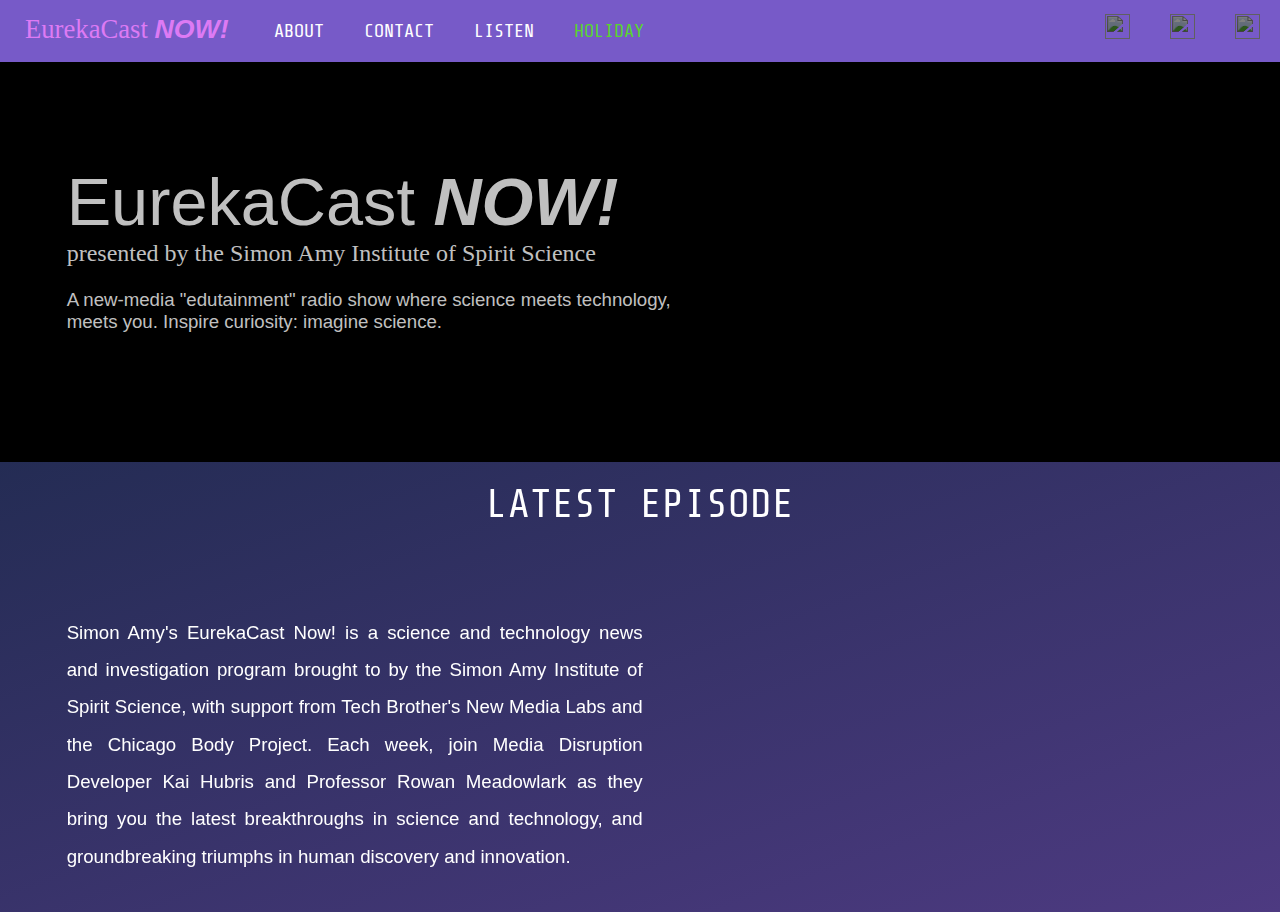
==== eurekacast/index.html @ 94fb7fce "Update index.html" ====
<!DOCTYPE html>
<html>
  <head>
    <link rel="shortcut icon" type="image/png" href="techbrotherschicago.github.io/awcyfm/icons/ecn_icon.png" />
    <link rel="apple-touch-icon" sizes="180x180" href="./apple-touch-icon.png">
    <link rel="icon" type="image/png" sizes="32x32" href="./favicon-32x32.png">
    <link rel="icon" type="image/png" sizes="16x16" href="./favicon-16x16.png">
    <link rel="manifest" href="./site.webmanifest">
    <link rel="preconnect" href="https://fonts.gstatic.com">
    <link href="https://fonts.googleapis.com/css2?family=Bebas+Neue&display=swap" rel="stylesheet">
    <link href="https://fonts.googleapis.com/css2?family=Share+Tech&family=Share+Tech+Mono&display=swap" rel="stylesheet"> 
    <link href="style.css" rel="stylesheet" type="text/css">
    <meta property="og:image" content="http://www.awcyfm.com/eurekacast/ecn_icon.png"/>
    <meta property="og:description" content="Where science meets technology, meets you. Inspire curiosity: imagine science." />
    <meta property="og:url"content="http://www.awcyfm.com/eurekacast/" />
    <meta property="og:title" content="EurekaCast NOW!" />
    <meta name="viewport" content="width=device-width,initial-scale=1.0">
    <meta property="twitter:card" content="summary_large_image" />
    <meta property="twitter:title" content="EurekaCast NOW!" />
    <meta name="twitter:description" content="Where science meets technology, meets you. Inspire curiosity: imagine science.">
    <meta property="twitter:site" content="@eurekacast" />
    <meta property="twitter:image" content="http://www.awcyfm.com/eurekacast/ecn_icon.png" />
    <title>ECN! Home</title>
  </head>
<body>
    <ul class="topnav">
        <li class="logo"><a href="./">EurekaCast <b><i>NOW!</i></b></a></li>
       <li class="left"><a class="tab"href="./about/">about</a></li>
     <li class="left"><a class="tab" href="./contact/">contact</a></li>
 <li class="left"><a class="tab" href="./listen/">listen</a></li>
 <li class="hol"><a class="hol" href="https://www.awcyfm.com/holiday2021/">Holiday</a></li>
       <li class="right"><a href="https://twitter.com/awcyfm"><img class="icon" src="https://cdn2.iconfinder.com/data/icons/social-media-2285/512/1_Twitter2_colored_svg-128.png"></img></a><a href="https://facebook.com/awcyfm"><img class="icon" src="https://cdn2.iconfinder.com/data/icons/social-media-2285/512/1_Facebook_colored_svg_copy-512.png"></img></a><a href="https://instagram.com/eurekacast"><img class="icon" src="https://cdn2.iconfinder.com/data/icons/social-media-2285/512/1_Instagram_colored_svg_1-512.png"></img></a>
 </li>
   </ul>

  <div class="head_wrapper">
     <div class="message">0
       <p class="logo"><a href=".\">EurekaCast <b><i>NOW!</i></b></a></p><p class="saiss_logo">presented by the Simon Amy Institute of Spirit Science</p><br><p class="desc">A new-media "edutainment" radio show where science meets technology, meets you. Inspire curiosity: imagine science.</p>
  </div>
   <div class="img_wrapper"> <img class="bulb" src="https://images.unsplash.com/photo-1448745799564-e2c1ed534c94?ixlib=rb-1.2.1&auto=format&fit=crop&w=750&q=80"></img>
    </div>
</div>
<div class="second">
  <p class="body_header" style="font-size:30pt;">Latest Episode</p>
 <div class="second_text"> <p class="show_d">Simon Amy's EurekaCast Now! is a science and technology news and investigation program brought to by the Simon Amy Institute of Spirit Science, with support from Tech Brother's New Media Labs and the Chicago Body Project. Each week, join Media Disruption Developer Kai Hubris and Professor Rowan Meadowlark as they bring you the latest breakthroughs in science and technology, and groundbreaking triumphs in human discovery and innovation.</p> </div>
<iframe src="https://open.spotify.com/embed-podcast/show/0jh31BMrHBLrSnvYiylyqJ" width="500" height="232" frameborder="0" allowtransparency="true" allow="encrypted-media"></iframe>
  </div>
</body>
</html>
---- eurekacast/style.css ----
* {
    font-size: 14pt;
    font-family: 'Trebuchet MS', sans-serif;
    margin: 0;
}

ul.topnav {
  list-style-type: none;
  margin: 0;
  padding: 0;
  overflow: hidden;
  background: #775AC8;
}

ul.topnav li.left a.tab {
  font-family: Share Tech Mono;
  display: block;
  color: white;
  text-align: center;
  padding: 20px 20px;
  text-decoration:none;
  text-transform: uppercase;
}

ul.topnav li.hol a {
  font-family: Share Tech Mono;
  display: block;
  color:  #59D430;
  text-align: center;
  padding: 20px 20px;
  text-decoration:none;
  text-transform: uppercase;
}

ul.topnav li.right a {
  display: inline-block;
  padding: 14px 20px;
  text-decoration: none;
}

ul.topnav li.logo a{
  font-size: 20pt;
  display: inline-block;
  color: silver;
  text-align: center;
  text-decoration:none;
  padding: 14px 25px;
  font-family: 'Trebuchet MS', san-serif;
}

ul.topnav li.logo a b i{font-size: 20pt; font-style: 'Trebuchet MS', san-serif;}

img.icon {
  height: 25px;
  width: 25px;
  filter:brightness(0.5);
}
ul.topnav li a.hol:hover:not(.active) {color: #DD7AF4;}
ul.topnav li.left a:hover:not(.active) {color: silver;}

ul.topnav li.logo a:hover:not(.active) {color: #DD7AF4}

ul.topnav li a img.icon:hover:not(.active) {filter: brightness(1);}

ul.topnav a.active {background-color: #929292;}

ul.topnav li.right{float: right; margin:auto;}

ul.topnav li.left {float: left;}

ul.topnav li.logo {float: left; }

ul.topnav li.hol {float: left; }

div.head_wrapper {
  margin: 0pt;
  padding: 0;
  overflow: auto;
  background: black;
  
}



div.message {
  float: left;
  padding: 50pt;
  width: 50%;
}

p.logo a {
  font-size: 50pt;
  display: inline-block;
  color: silver;
  text-align: center;
  text-decoration:none;
  font-style: Noto Sans, sans-serif;
  margin-top:10pt;
}

p.logo a b i{font-size: 50pt; font-style: Noto Sans, sans-serif;}


.message .tb_logo {
  font-size: 18pt;}


.tb_logo {
  color: silver;
  font-family:'Share Tech Mono', 'Gill Sans', 'Gill Sans MT', Calibri, 'Trebuchet MS', sans-serif;
  text-decoration: none;
}

.message .saiss_logo {
  font-size: 18pt;}


.saiss_logo {
  color: silver;
  font-family: Copperplate, Papyrus, fantasy;
  text-decoration: none;
}

.desc {
  color:silver;
}

div.img_wrapper {
    width: 300pt;
    height: 300pt;
    float: none;
    margin: auto;
    overflow: hidden;
}

img.bulb {
  margin: -10px 0px 0px -180px;
}

.second {
  background: linear-gradient(to bottom right, #242c54, #4D3A81);
  overflow: auto;
}

p.body_header{
  font-family: Share Tech Mono;
  display: block;
  color: white;
  text-align: center;
  padding: 20px 20px;
  text-decoration:none;
  text-transform: uppercase;
}

.second_text {
  width: 45%;
  display: inline-block;
  margin-left:50pt;
  margin-top:50pt;
}

.second_text .show_d {
  color:white;
  line-height:200%;
  text-align: justify;
  margin: 0;
}
p.show_d a.tb_logo {
  font-size: 15pt;
}

p.show_d a.saiss_logo {
  font-size: 15pt;
}

.second iframe {
  float: right;
  margin: 50pt;
}

@media only screen and (max-width: 1200px) {
  div.message{float: none; text-align: center; display: block; padding: 0; width:inherit;}
  div.head_wrapper {overflow: hidden; display:block;}
    .img_wrapper {float: none; padding: 0pt;}
  div.second {overflow: hidden; display:block;}
  div.second_text {padding:10pt; width:inherit; display:block; float:none; margin-left:0; margin-top:0;}
  div.second iframe {width:inherit; display:block; margin-left:auto; margin-right:auto; margin-top:10pt; margin-bottom:30pt; float:none;}
}
@media only screen and (max-width: 900px) {
 .desc {font-size:12pt;} 
  ul.topnav li.left {float: none;}
  ul.topnav li.right {float: none; text-align:center;}
  ul.topnav li.logo {float: none; text-align:center;}
  p.logo {font-size:38pt;}
  div.message{float: none; text-align: center; display: block; padding: 0; width:inherit;}
  div.head_wrapper {overflow: hidden; display:block;}
    .img_wrapper {float: none; padding: 0pt;}
  div.second {overflow: hidden; display:block;}
  div.second_text {padding:10pt; width:inherit; display:block; float:none; margin-left:0; margin-top:0;}
  div.second iframe {width:inherit; display:block; margin-left:auto; margin-right:auto; margin-top:10pt; margin-bottom:30pt; float:none;}
  ul.topnav li.hol {float: none; text-align:center;}

}
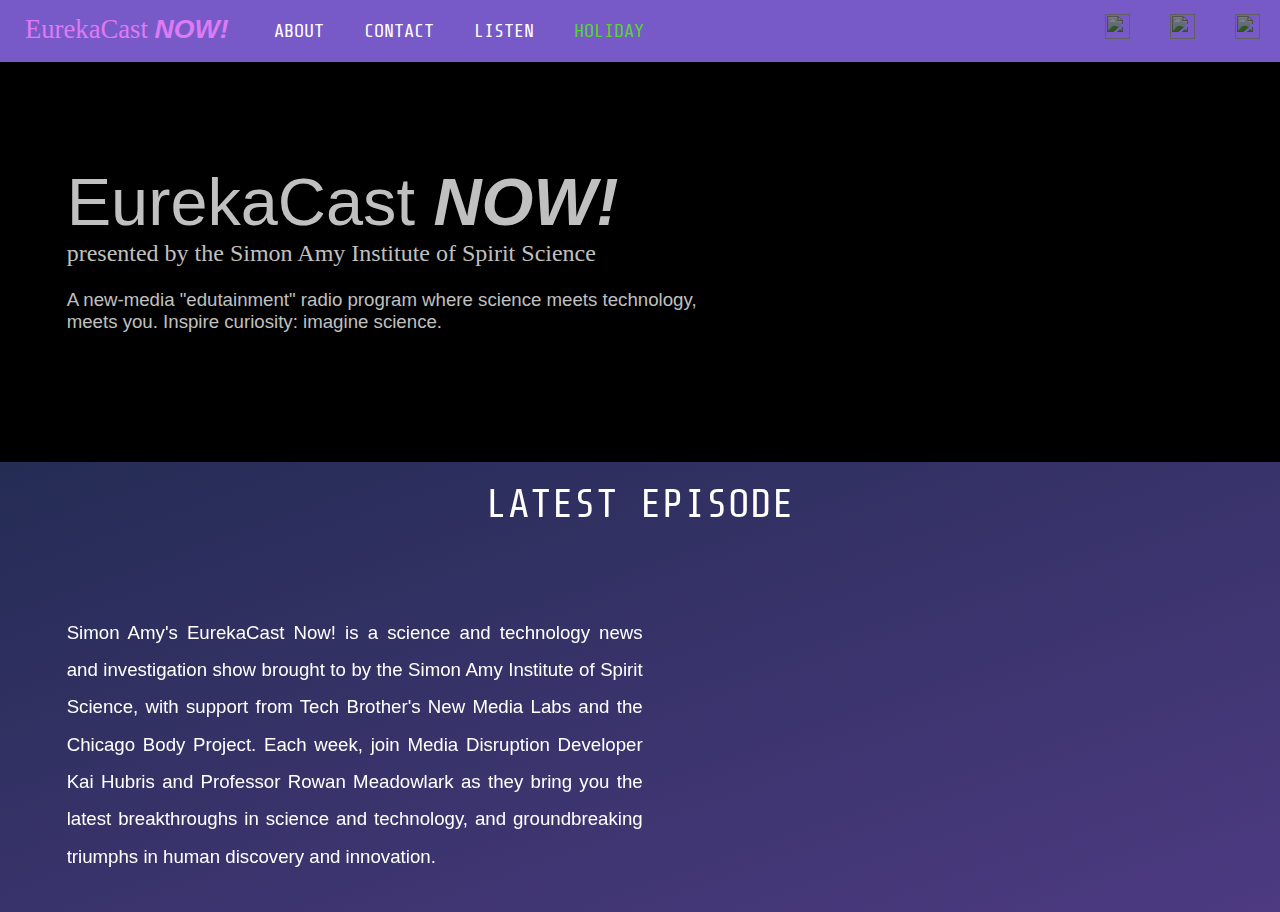
==== commit 630f787a: "Update index.html" ====
--- a/eurekacast/index.html
+++ b/eurekacast/index.html
@@ -35,14 +35,14 @@
 
   <div class="head_wrapper">
      <div class="message">0
-       <p class="logo"><a href=".\">EurekaCast <b><i>NOW!</i></b></a></p><p class="saiss_logo">presented by the Simon Amy Institute of Spirit Science</p><br><p class="desc">A new-media "edutainment" radio show where science meets technology, meets you. Inspire curiosity: imagine science.</p>
+       <p class="logo"><a href=".\">EurekaCast <b><i>NOW!</i></b></a></p><p class="saiss_logo">presented by the Simon Amy Institute of Spirit Science</p><br><p class="desc">A new-media "edutainment" radio program where science meets technology, meets you. Inspire curiosity: imagine science.</p>
   </div>
    <div class="img_wrapper"> <img class="bulb" src="https://images.unsplash.com/photo-1448745799564-e2c1ed534c94?ixlib=rb-1.2.1&auto=format&fit=crop&w=750&q=80"></img>
     </div>
 </div>
 <div class="second">
   <p class="body_header" style="font-size:30pt;">Latest Episode</p>
- <div class="second_text"> <p class="show_d">Simon Amy's EurekaCast Now! is a science and technology news and investigation program brought to by the Simon Amy Institute of Spirit Science, with support from Tech Brother's New Media Labs and the Chicago Body Project. Each week, join Media Disruption Developer Kai Hubris and Professor Rowan Meadowlark as they bring you the latest breakthroughs in science and technology, and groundbreaking triumphs in human discovery and innovation.</p> </div>
+ <div class="second_text"> <p class="show_d">Simon Amy's EurekaCast Now! is a science and technology news and investigation show brought to by the Simon Amy Institute of Spirit Science, with support from Tech Brother's New Media Labs and the Chicago Body Project. Each week, join Media Disruption Developer Kai Hubris and Professor Rowan Meadowlark as they bring you the latest breakthroughs in science and technology, and groundbreaking triumphs in human discovery and innovation.</p> </div>
 <iframe src="https://open.spotify.com/embed-podcast/show/0jh31BMrHBLrSnvYiylyqJ" width="500" height="232" frameborder="0" allowtransparency="true" allow="encrypted-media"></iframe>
   </div>
 </body>
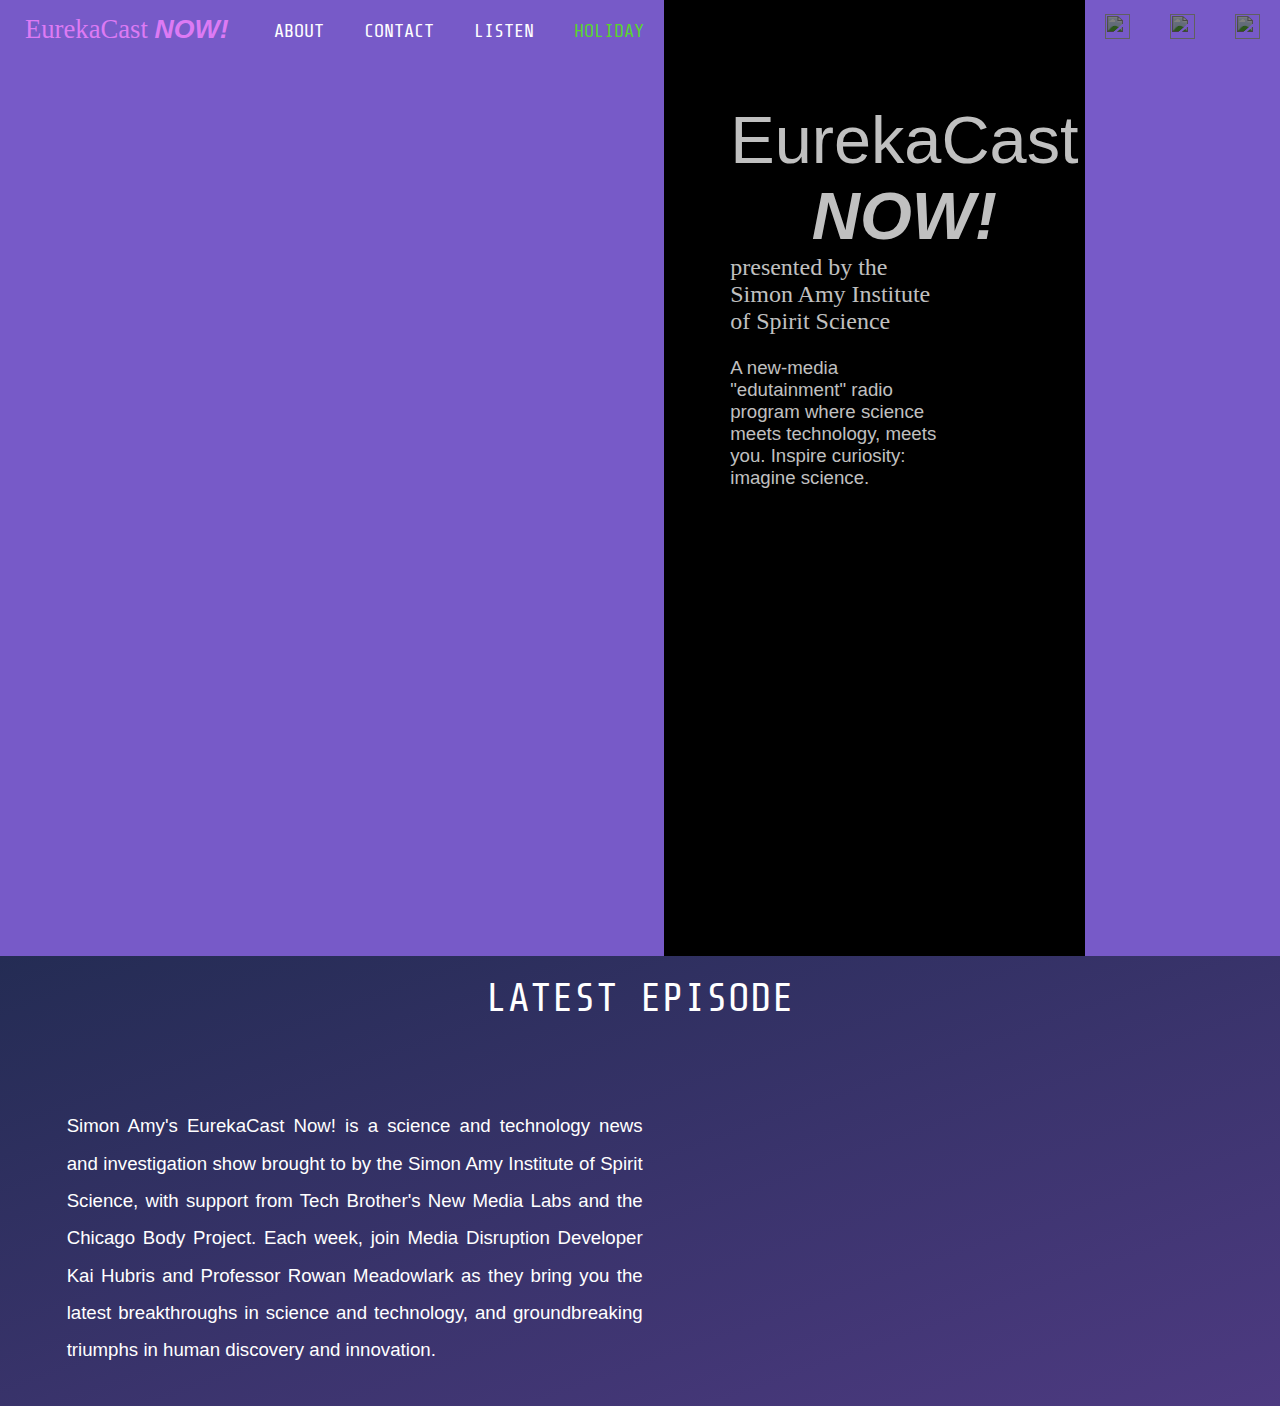
==== commit 42ccc524: "updates" ====
--- a/eurekacast/index.html
+++ b/eurekacast/index.html
@@ -23,15 +23,14 @@
     <title>ECN! Home</title>
   </head>
 <body>
-    <ul class="topnav">
-        <li class="logo"><a href="./">EurekaCast <b><i>NOW!</i></b></a></li>
-       <li class="left"><a class="tab"href="./about/">about</a></li>
-     <li class="left"><a class="tab" href="./contact/">contact</a></li>
- <li class="left"><a class="tab" href="./listen/">listen</a></li>
- <li class="hol"><a class="hol" href="https://www.awcyfm.com/holiday2021/">Holiday</a></li>
-       <li class="right"><a href="https://twitter.com/awcyfm"><img class="icon" src="https://cdn2.iconfinder.com/data/icons/social-media-2285/512/1_Twitter2_colored_svg-128.png"></img></a><a href="https://facebook.com/awcyfm"><img class="icon" src="https://cdn2.iconfinder.com/data/icons/social-media-2285/512/1_Facebook_colored_svg_copy-512.png"></img></a><a href="https://instagram.com/eurekacast"><img class="icon" src="https://cdn2.iconfinder.com/data/icons/social-media-2285/512/1_Instagram_colored_svg_1-512.png"></img></a>
- </li>
-   </ul>
+  <ul class="topnav">
+    <li class="logo"><a href="https://www.awcyfm.com/eurekacast/">EurekaCast <b><i>NOW!</i></b></a></li>
+    <li class="left"><a class="tab"href="https://www.awcyfm.com/eurekacast/about/">about</a></li>
+    <li class="left"><a class="tab" href="https://www.awcyfm.com/eurekacast/contact/">contact</a></li>
+    <li class="left"><a class="tab" href="https://www.awcyfm.com/eurekacast/listen/">listen</a></li>
+    <li class="hol"><a class="hol" href="https://www.awcyfm.com/holiday2021/">Holiday</a></li>
+    <li class="right"><a href="https://twitter.com/eurekacast"><img class="icon" src="https://cdn2.iconfinder.com/data/icons/social-media-2285/512/1_Twitter2_colored_svg-128.png"></img></a><a href="https://facebook.com/awcyfm"><img class="icon" src="https://cdn2.iconfinder.com/data/icons/social-media-2285/512/1_Facebook_colored_svg_copy-512.png"></img></a><a href="https://instagram.com/eurekacast"><img class="icon" src="https://cdn2.iconfinder.com/data/icons/social-media-2285/512/1_Instagram_colored_svg_1-512.png"></img></a>
+    </li>
 
   <div class="head_wrapper">
      <div class="message">0
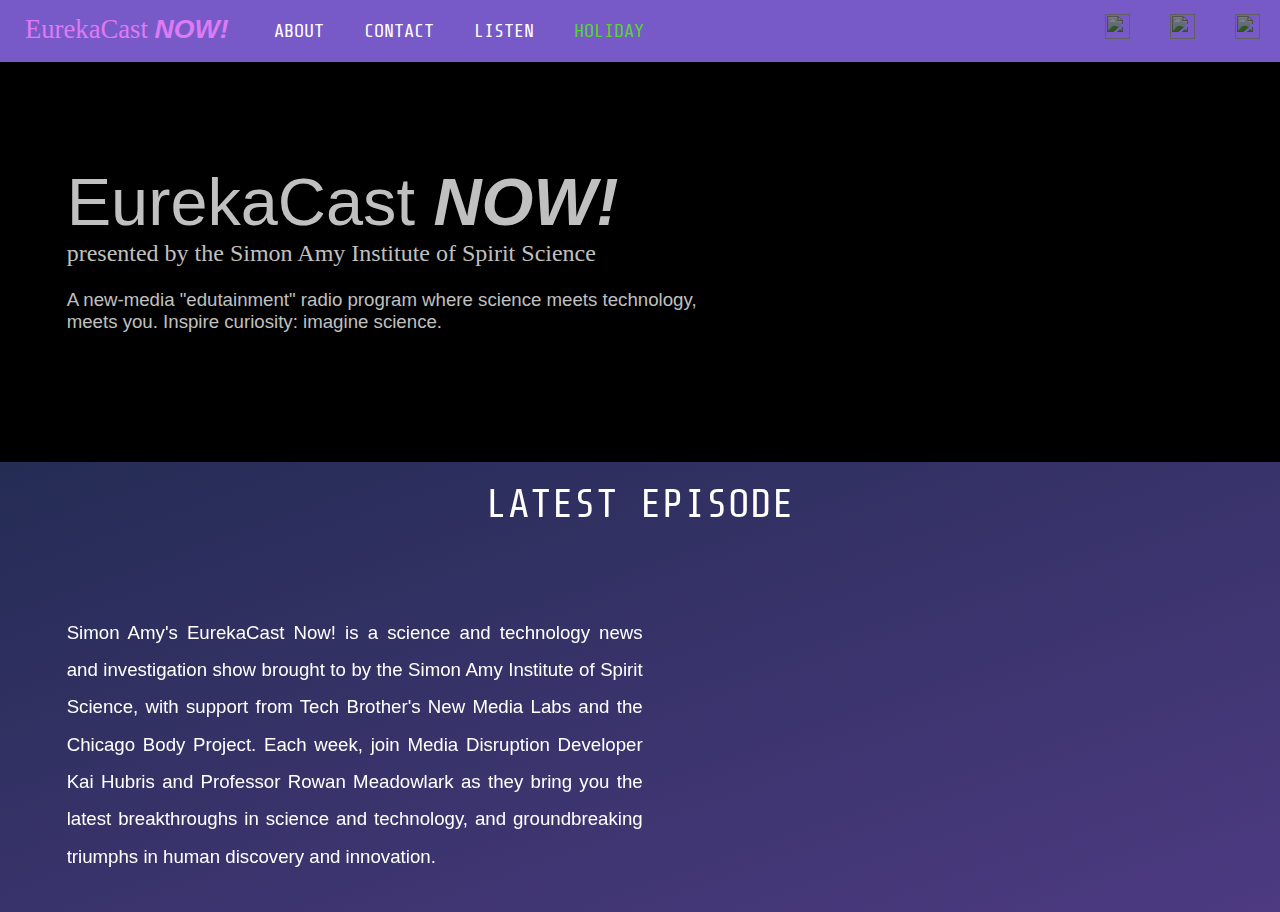
==== commit f897556f: "Update index.html" ====
--- a/eurekacast/index.html
+++ b/eurekacast/index.html
@@ -23,14 +23,15 @@
     <title>ECN! Home</title>
   </head>
 <body>
-  <ul class="topnav">
-    <li class="logo"><a href="https://www.awcyfm.com/eurekacast/">EurekaCast <b><i>NOW!</i></b></a></li>
-    <li class="left"><a class="tab"href="https://www.awcyfm.com/eurekacast/about/">about</a></li>
-    <li class="left"><a class="tab" href="https://www.awcyfm.com/eurekacast/contact/">contact</a></li>
-    <li class="left"><a class="tab" href="https://www.awcyfm.com/eurekacast/listen/">listen</a></li>
-    <li class="hol"><a class="hol" href="https://www.awcyfm.com/holiday2021/">Holiday</a></li>
-    <li class="right"><a href="https://twitter.com/eurekacast"><img class="icon" src="https://cdn2.iconfinder.com/data/icons/social-media-2285/512/1_Twitter2_colored_svg-128.png"></img></a><a href="https://facebook.com/awcyfm"><img class="icon" src="https://cdn2.iconfinder.com/data/icons/social-media-2285/512/1_Facebook_colored_svg_copy-512.png"></img></a><a href="https://instagram.com/eurekacast"><img class="icon" src="https://cdn2.iconfinder.com/data/icons/social-media-2285/512/1_Instagram_colored_svg_1-512.png"></img></a>
-    </li>
+    <ul class="topnav">
+        <li class="logo"><a href="./">EurekaCast <b><i>NOW!</i></b></a></li>
+       <li class="left"><a class="tab"href="./about/">about</a></li>
+     <li class="left"><a class="tab" href="./contact/">contact</a></li>
+ <li class="left"><a class="tab" href="./listen/">listen</a></li>
+ <li class="hol"><a class="hol" href="https://www.awcyfm.com/holiday2021/">Holiday</a></li>
+       <li class="right"><a href="https://twitter.com/eurekacast"><img class="icon" src="https://cdn2.iconfinder.com/data/icons/social-media-2285/512/1_Twitter2_colored_svg-128.png"></img></a><a href="https://facebook.com/awcyfm"><img class="icon" src="https://cdn2.iconfinder.com/data/icons/social-media-2285/512/1_Facebook_colored_svg_copy-512.png"></img></a><a href="https://instagram.com/eurekacast"><img class="icon" src="https://cdn2.iconfinder.com/data/icons/social-media-2285/512/1_Instagram_colored_svg_1-512.png"></img></a>
+ </li>
+   </ul>
 
   <div class="head_wrapper">
      <div class="message">0
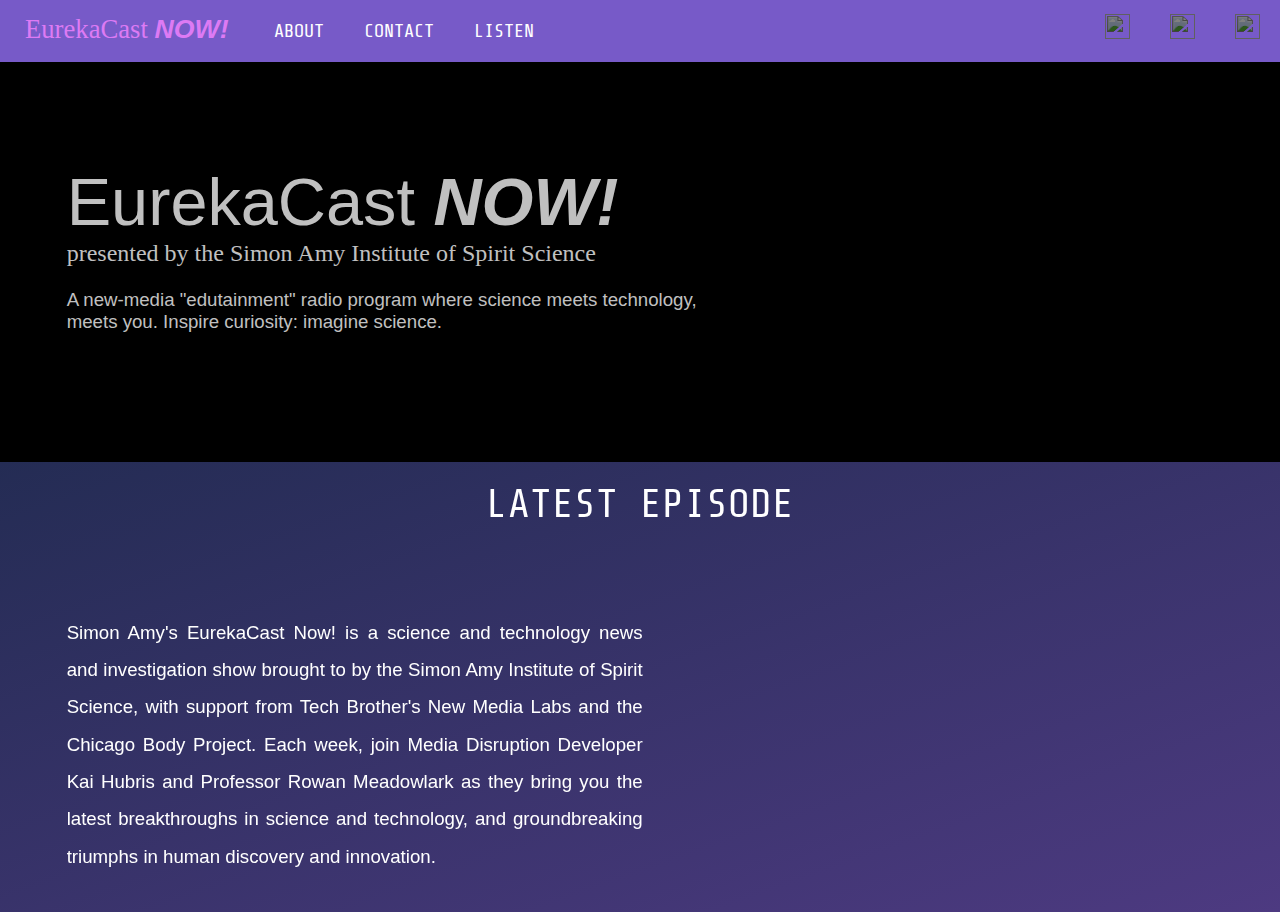
==== commit 14d82af7: "remove holiday page" ====
--- a/eurekacast/index.html
+++ b/eurekacast/index.html
@@ -28,8 +28,7 @@
        <li class="left"><a class="tab"href="./about/">about</a></li>
      <li class="left"><a class="tab" href="./contact/">contact</a></li>
  <li class="left"><a class="tab" href="./listen/">listen</a></li>
- <li class="hol"><a class="hol" href="https://www.awcyfm.com/holiday2021/">Holiday</a></li>
-       <li class="right"><a href="https://twitter.com/eurekacast"><img class="icon" src="https://cdn2.iconfinder.com/data/icons/social-media-2285/512/1_Twitter2_colored_svg-128.png"></img></a><a href="https://facebook.com/awcyfm"><img class="icon" src="https://cdn2.iconfinder.com/data/icons/social-media-2285/512/1_Facebook_colored_svg_copy-512.png"></img></a><a href="https://instagram.com/eurekacast"><img class="icon" src="https://cdn2.iconfinder.com/data/icons/social-media-2285/512/1_Instagram_colored_svg_1-512.png"></img></a>
+       <li class="right"><a href="https://twitter.com/eurekacast"><img class="icon" src="https://cdn2.iconfinder.com/data/icons/social-media-2285/512/1_Twitter2_colored_svg-128.png"></img></a><a href="https://facebook.com/eurekacast"><img class="icon" src="https://cdn2.iconfinder.com/data/icons/social-media-2285/512/1_Facebook_colored_svg_copy-512.png"></img></a><a href="https://instagram.com/eurekacast"><img class="icon" src="https://cdn2.iconfinder.com/data/icons/social-media-2285/512/1_Instagram_colored_svg_1-512.png"></img></a>
  </li>
    </ul>
 
